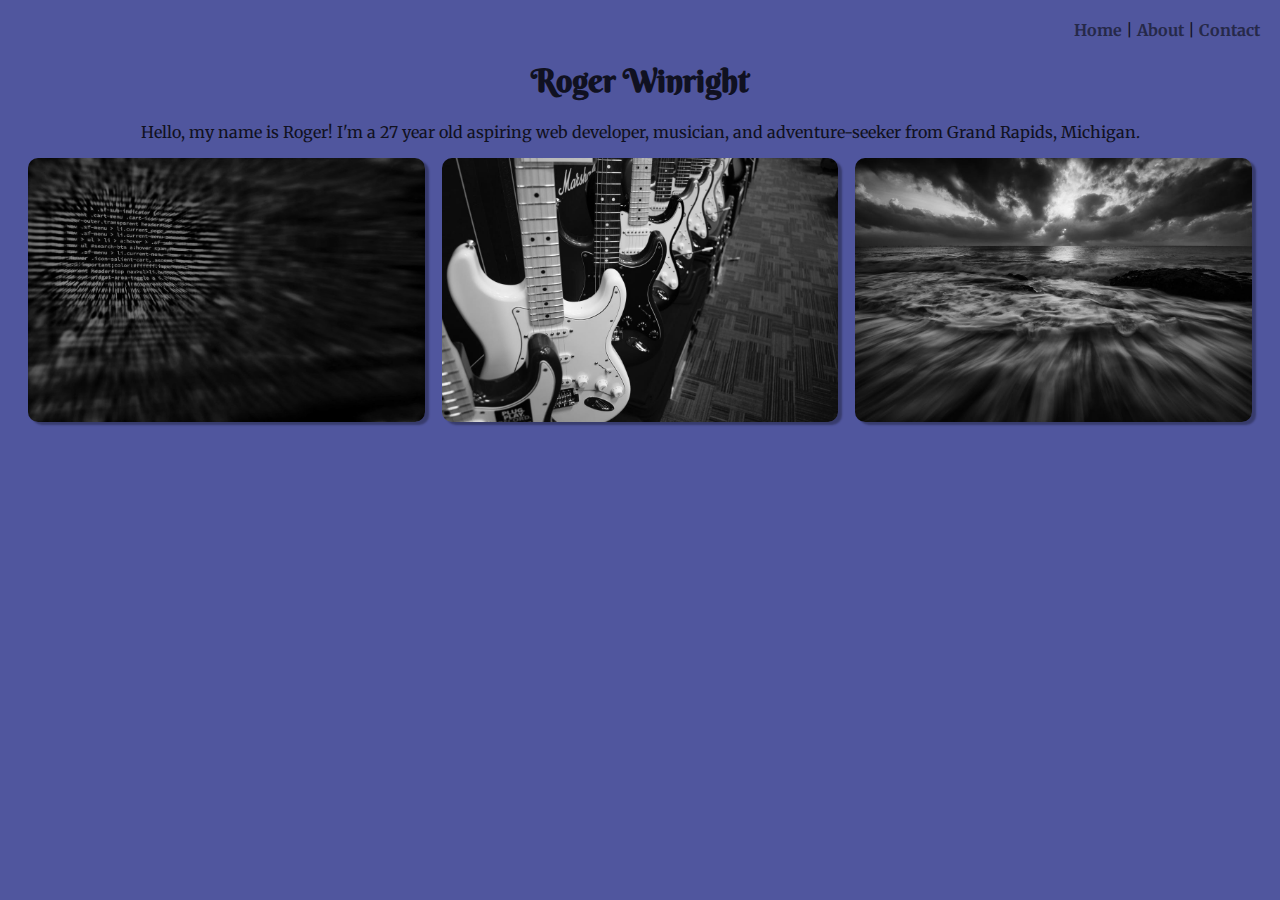
==== index.html @ 03fb1cb5 "first commit" ====
<!DOCTYPE html>
<html>
    
<head>
    <meta name="viewport" content="width=device-width, initial-scale=1">
    <link rel="stylesheet" href="stylesheet.css">
    <link href="https://fonts.googleapis.com/css?family=Berkshire+Swash|Merriweather" rel="stylesheet">
    <title>Home Page</title>
</head>
<body>

    <div class="navcontainer">
        <nav>
            <a href="./index.html">Home</a> |
            <a href="./about.html">About</a> |
            <a href="./contact.html">Contact</a>
        </nav>
    </div>
    
    <h1>Roger Winright</h1>

    <p>Hello, my name is Roger! I'm a 27 year old aspiring web developer, musician, and adventure-seeker from Grand Rapids, Michigan. </p>

    <div class="imgcontainer">
        <img src="imgs/2.jpg" id="img1">
        <img src="imgs/1.jpg" id="img2">
        <img src="imgs/3.jpg" id="img3">
    </div>

</body>

</html>
---- stylesheet.css ----
html{
	height: 100%;
    background-repeat:no-repeat;
}

body{
	background: #50569e;
	font-family: 'Merriweather', serif;
	margin: 20px;
	border: 0;
	color: #101121;
	
}

.navcontainer{
	display: flex;
	justify-content: flex-end;
	flex-direction: row;
}



a{
	color: #262949;
	font-weight: bold;
	text-decoration: none;
}

a:hover{
	color: #dd1c3d;
	font-style: italic;
}

h1{
	text-align: center;
	font-family: 'Berkshire Swash', cursive;
}

p{
	text-align: center;
	clear: both;
}

img{ 
	border-radius: 10px;
	box-shadow: 4px 3px 2px 0px rgba(0,0,0,0.31);
}

form{
	border: 5px solid #F2C94C;
	padding: 10px;
	text-align: center;
	width: 60%;
	margin: auto;
}

.imgcontainer{
	display: flex;
	flex-direction: row;
	align-items: center;
	justify-content: space-around;

}


img{
	display: inline-flex;
	width: 32%;
	align-self: center;
	flex-wrap: wrap;
}

@media(max-width: 768px){

	.imgcontainer{
		flex-direction: column;
		align-items: center;
		justify-content: space-around;
	}
	img{
		margin-top: 10px;
		width: 75%;
	}
	.navcontainer{
		display: flex;
		justify-content: flex-start;
		flex-direction: column;
		width: 12%;
		float: left;
		clear: right;
	}
	nav{
		display: flex;
		flex-direction: column;
		clear: right;
		position: relative;
		top: 45px;
	}
	p{
		width: 75%;
		margin: auto;
	}
}
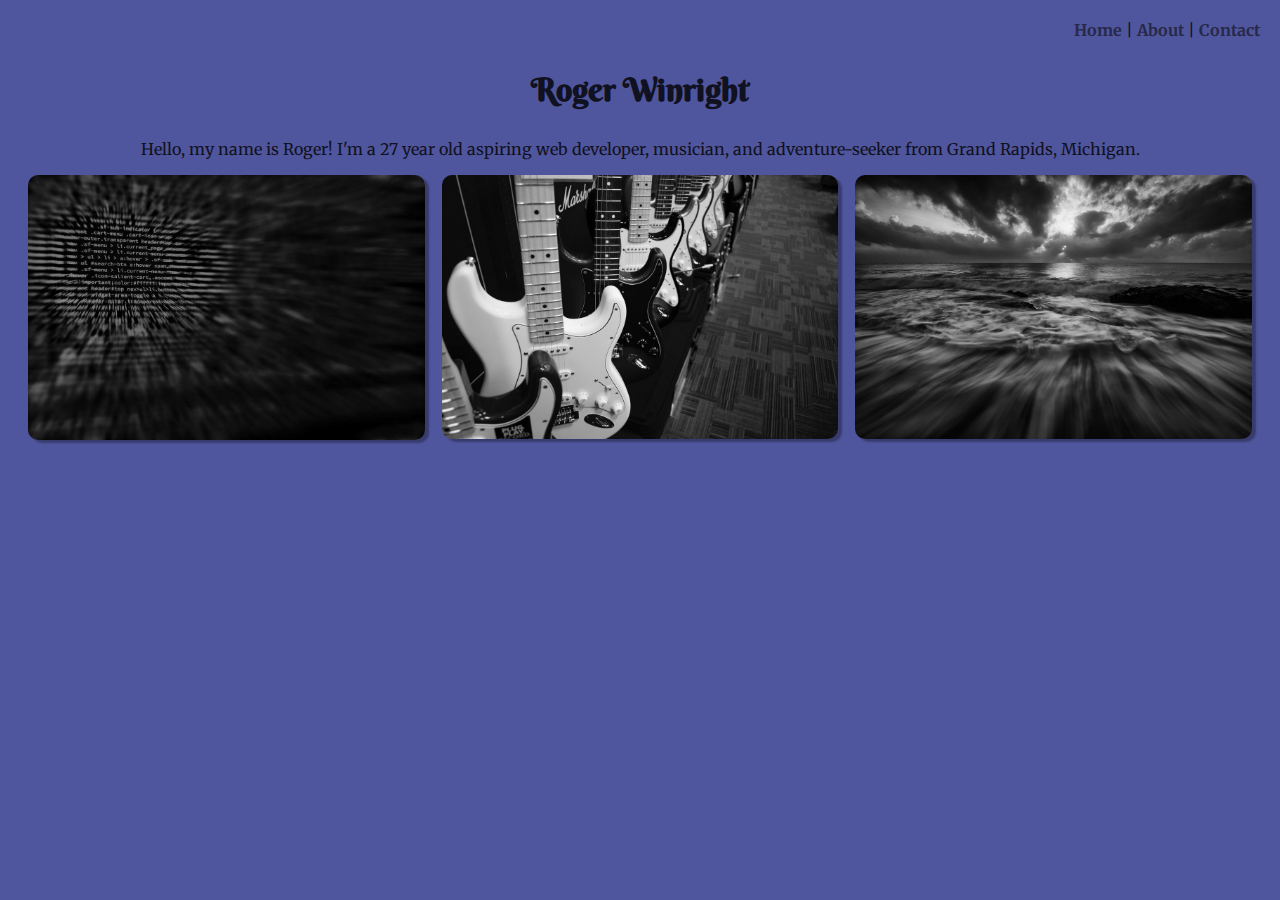
==== commit e2436b2c: "commit two, updated forms" ====
--- a/index.html
+++ b/index.html
@@ -16,17 +16,18 @@
             <a href="./contact.html">Contact</a>
         </nav>
     </div>
+
+    <h1>Roger Winright</h1>
     
-    <h1>Roger Winright</h1>
+    <div class="contentcontainer">
+        <p>Hello, my name is Roger! I'm a 27 year old aspiring web developer, musician, and adventure-seeker from Grand Rapids, Michigan. </p>
 
-    <p>Hello, my name is Roger! I'm a 27 year old aspiring web developer, musician, and adventure-seeker from Grand Rapids, Michigan. </p>
-
-    <div class="imgcontainer">
-        <img src="imgs/2.jpg" id="img1">
-        <img src="imgs/1.jpg" id="img2">
-        <img src="imgs/3.jpg" id="img3">
+        <div class="imgcontainer">
+            <img src="imgs/2.jpg" id="img1">
+            <img src="imgs/1.jpg" id="img2">
+            <img src="imgs/3.jpg" id="img3">
+        </div>
     </div>
-
 </body>
 
 </html>--- a/stylesheet.css
+++ b/stylesheet.css
@@ -34,6 +34,7 @@
 h1{
 	text-align: center;
 	font-family: 'Berkshire Swash', cursive;
+	margin: 30px auto;
 }
 
 p{
@@ -54,6 +55,11 @@
 	margin: auto;
 }
 
+input, textarea{
+	width: 100%;
+	margin-bottom: 5px;
+}
+
 .imgcontainer{
 	display: flex;
 	flex-direction: row;
@@ -70,7 +76,13 @@
 	flex-wrap: wrap;
 }
 
+//media queries
+
 @media(max-width: 768px){
+	h1{
+		margin: 30px auto;
+		text-align: center;
+	}
 
 	.imgcontainer{
 		flex-direction: column;
@@ -95,8 +107,9 @@
 		clear: right;
 		position: relative;
 		top: 45px;
+		width: 100%;
 	}
-	p{
+	.contentcontainer{
 		width: 75%;
 		margin: auto;
 	}
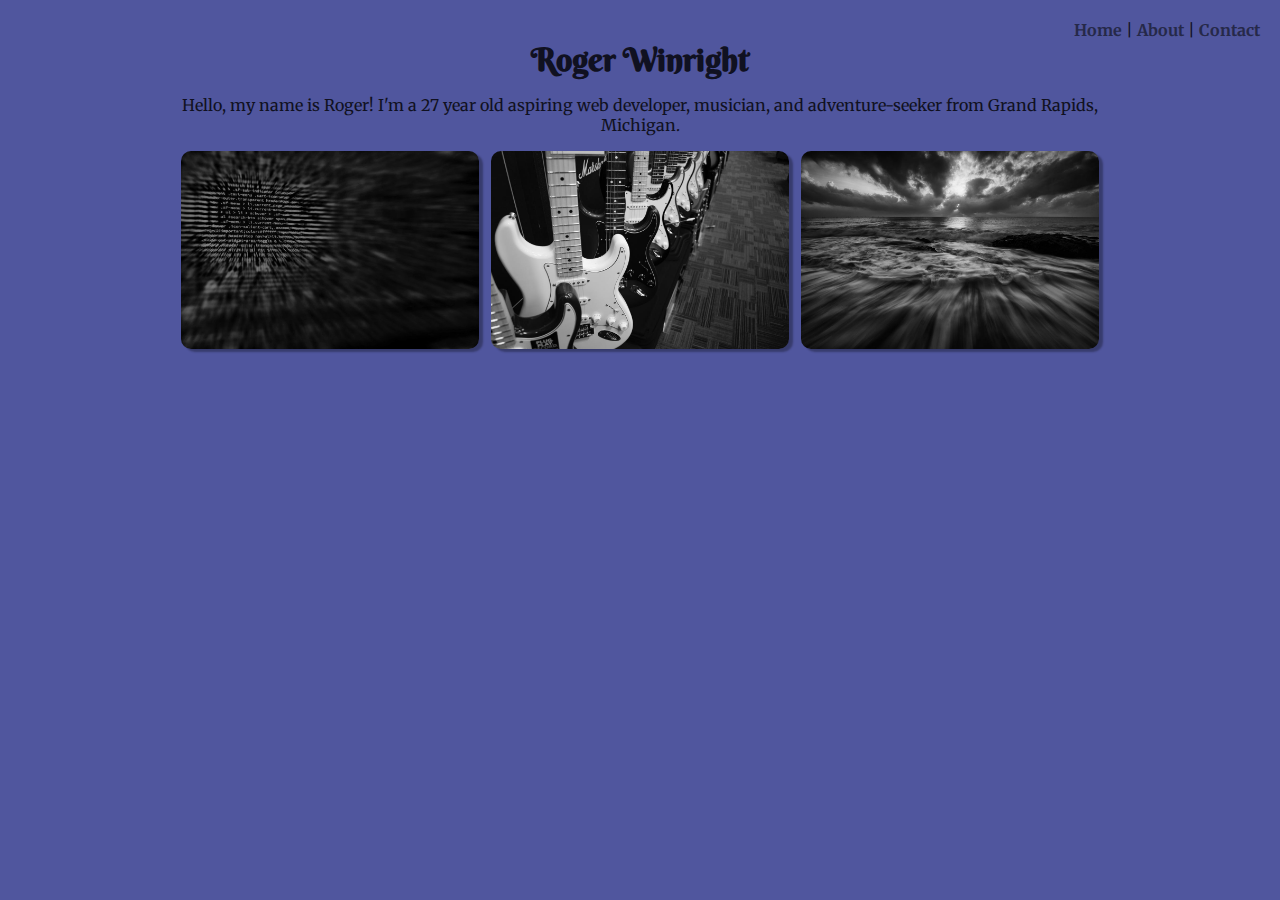
==== commit 15cfb449: "finished portfolio skeleton" ====
--- a/index.html
+++ b/index.html
@@ -9,15 +9,16 @@
 </head>
 <body>
 
-    <div class="navcontainer">
-        <nav>
-            <a href="./index.html">Home</a> |
-            <a href="./about.html">About</a> |
-            <a href="./contact.html">Contact</a>
-        </nav>
+    <div class="header">
+        <div class="navcontainer">
+            <nav>
+                <a href="./index.html">Home</a> |
+                <a href="./about.html">About</a> |
+                <a href="./contact.html">Contact</a>
+            </nav>
+        </div>
+        <h1>Roger Winright</h1>
     </div>
-
-    <h1>Roger Winright</h1>
     
     <div class="contentcontainer">
         <p>Hello, my name is Roger! I'm a 27 year old aspiring web developer, musician, and adventure-seeker from Grand Rapids, Michigan. </p>
--- a/stylesheet.css
+++ b/stylesheet.css
@@ -18,8 +18,6 @@
 	flex-direction: row;
 }
 
-
-
 a{
 	color: #262949;
 	font-weight: bold;
@@ -32,9 +30,9 @@
 }
 
 h1{
-	text-align: center;
 	font-family: 'Berkshire Swash', cursive;
-	margin: 30px auto;
+	margin: auto;
+	text-align:center;
 }
 
 p{
@@ -48,7 +46,7 @@
 }
 
 form{
-	border: 5px solid #F2C94C;
+	border: 5px solid #402e6e;
 	padding: 10px;
 	text-align: center;
 	width: 60%;
@@ -58,6 +56,7 @@
 input, textarea{
 	width: 100%;
 	margin-bottom: 5px;
+	border: 0;
 }
 
 .imgcontainer{
@@ -65,8 +64,13 @@
 	flex-direction: row;
 	align-items: center;
 	justify-content: space-around;
+	clear: left;
+}
 
-}
+.contentcontainer{
+		width: 75%;
+		margin: auto;
+	}
 
 
 img{
@@ -75,15 +79,21 @@
 	align-self: center;
 	flex-wrap: wrap;
 }
-
-//media queries
+ul, ol{
+	display: inline-block;
+	margin: auto;
+}
 
 @media(max-width: 768px){
-	h1{
-		margin: 30px auto;
-		text-align: center;
+	.header{
+		display:flex;
+		flex-direction: column-reverse;
 	}
-
+	nav{
+		display:flex;
+		flex:1;
+		flex-direction: column;
+	}
 	.imgcontainer{
 		flex-direction: column;
 		align-items: center;
@@ -93,22 +103,6 @@
 		margin-top: 10px;
 		width: 75%;
 	}
-	.navcontainer{
-		display: flex;
-		justify-content: flex-start;
-		flex-direction: column;
-		width: 12%;
-		float: left;
-		clear: right;
-	}
-	nav{
-		display: flex;
-		flex-direction: column;
-		clear: right;
-		position: relative;
-		top: 45px;
-		width: 100%;
-	}
 	.contentcontainer{
 		width: 75%;
 		margin: auto;
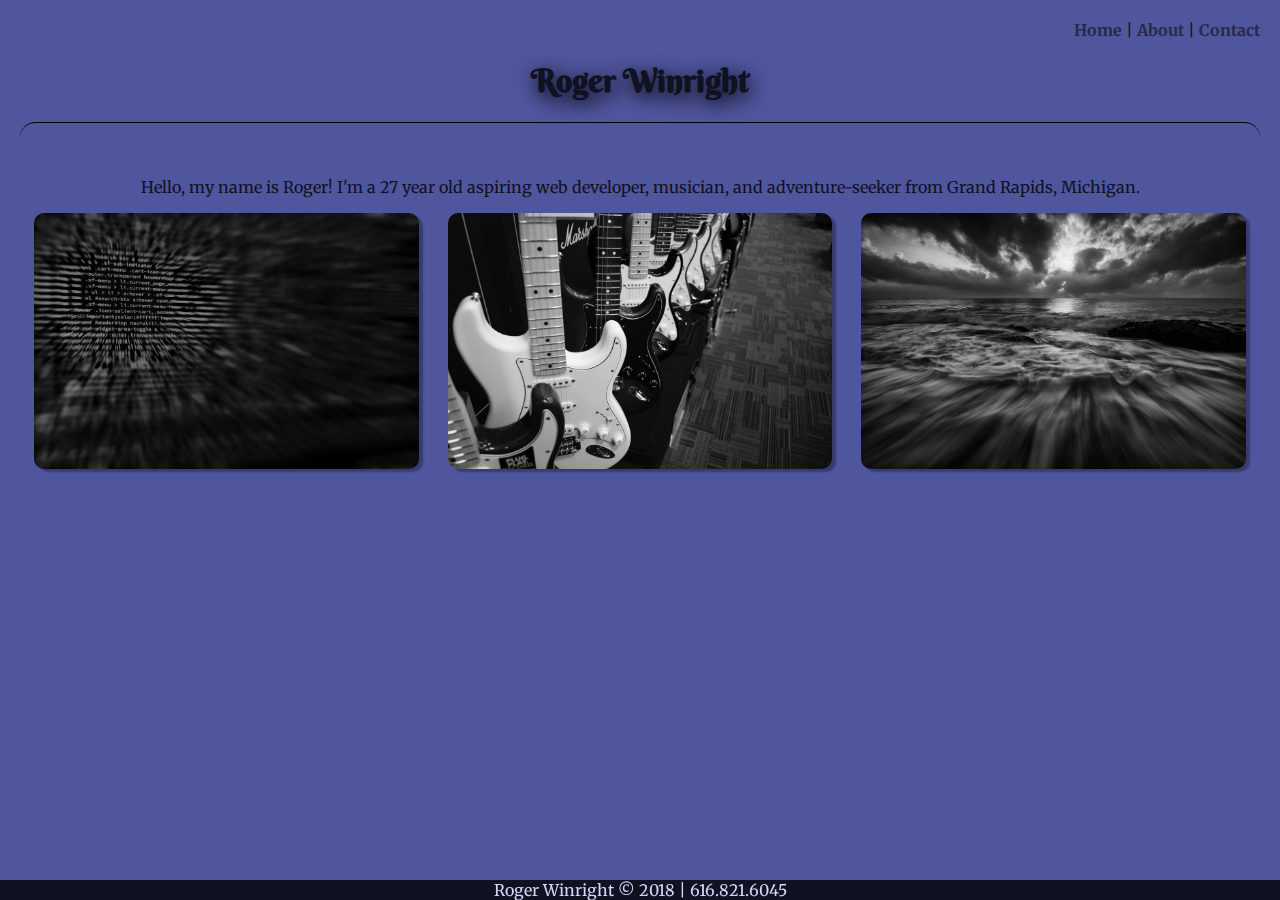
==== commit e1e4c8dc: "fixed a bit more" ====
--- a/index.html
+++ b/index.html
@@ -1,12 +1,13 @@
 <!DOCTYPE html>
 <html>
     
-<head>
+<div class="header">
     <meta name="viewport" content="width=device-width, initial-scale=1">
     <link rel="stylesheet" href="stylesheet.css">
     <link href="https://fonts.googleapis.com/css?family=Berkshire+Swash|Merriweather" rel="stylesheet">
     <title>Home Page</title>
-</head>
+</div>
+
 <body>
 
     <div class="header">
@@ -18,10 +19,11 @@
             </nav>
         </div>
         <h1>Roger Winright</h1>
+        <hr>
     </div>
     
     <div class="contentcontainer">
-        <p>Hello, my name is Roger! I'm a 27 year old aspiring web developer, musician, and adventure-seeker from Grand Rapids, Michigan. </p>
+        <p div="greeting">Hello, my name is Roger! I'm a 27 year old aspiring web developer, musician, and adventure-seeker from Grand Rapids, Michigan. </p>
 
         <div class="imgcontainer">
             <img src="imgs/2.jpg" id="img1">
@@ -31,4 +33,6 @@
     </div>
 </body>
 
+<div class="footer">Roger Winright &copy; 2018 | 616.821.6045</div>
+
 </html>--- a/stylesheet.css
+++ b/stylesheet.css
@@ -1,6 +1,5 @@
 html{
 	height: 100%;
-    background-repeat:no-repeat;
 }
 
 body{
@@ -8,8 +7,7 @@
 	font-family: 'Merriweather', serif;
 	margin: 20px;
 	border: 0;
-	color: #101121;
-	
+	color: #101121;	
 }
 
 .navcontainer{
@@ -29,15 +27,14 @@
 	font-style: italic;
 }
 
-h1{
+h1, h2{
 	font-family: 'Berkshire Swash', cursive;
-	margin: auto;
 	text-align:center;
+	text-shadow: 2px 5px 20px black;
 }
 
-p{
+.greeting{
 	text-align: center;
-	clear: both;
 }
 
 img{ 
@@ -47,48 +44,90 @@
 
 form{
 	border: 5px solid #402e6e;
+	border-radius: 10px;
 	padding: 10px;
 	text-align: center;
-	width: 60%;
+	width: 30%;
 	margin: auto;
+	clear: both;
 }
 
 input, textarea{
 	width: 100%;
 	margin-bottom: 5px;
 	border: 0;
+	border-radius: 10px;
+	margin: 10px 0px;
 }
 
+
+
+.button{
+	padding: 4px;
+    color: #10286d;
+}
+
+
+textarea{
+	width: 99%;
+}
+
+.contentcontainer{
+	display: flex;
+    flex-direction: column;
+    align-items: center;
+    justify-content: space-around;
+    clear: left;
+}
 .imgcontainer{
 	display: flex;
 	flex-direction: row;
 	align-items: center;
 	justify-content: space-around;
-	clear: left;
+	clear: both;
 }
-
-.contentcontainer{
-		width: 75%;
-		margin: auto;
-	}
-
 
 img{
 	display: inline-flex;
-	width: 32%;
+	width: 31%;
 	align-self: center;
 	flex-wrap: wrap;
 }
-ul, ol{
+
+.lists{
+	text-align: left;
 	display: inline-block;
 	margin: auto;
 }
+
+hr {
+    overflow: visible;
+    height: 30px;
+    border-style: solid;
+    border-color: black;
+    border-width: 1px 0 0 0;
+    border-radius: 20px;
+}
+
+.footer {
+   position: fixed;
+   display: inline;
+   left: 0;
+   bottom: 0;
+   width: 100%;
+   margin: auto;
+   background-color: #101121;
+   color: #d3d6f9;
+   text-align: center;
+}
+
 
 @media(max-width: 768px){
 	.header{
 		display:flex;
 		flex-direction: column-reverse;
 	}
+
 	nav{
 		display:flex;
 		flex:1;
@@ -98,13 +137,24 @@
 		flex-direction: column;
 		align-items: center;
 		justify-content: space-around;
+		padding-bottom: 10px;
 	}
 	img{
-		margin-top: 10px;
+		margin: 10px 0px;
 		width: 75%;
 	}
 	.contentcontainer{
 		width: 75%;
 		margin: auto;
 	}
+	form{
+		width: 90%;
+		margin-bottom: 10px;
+	}
+	textarea{
+		width: 97%;
+	}
+	hr{
+		display:none;
+	}
 }